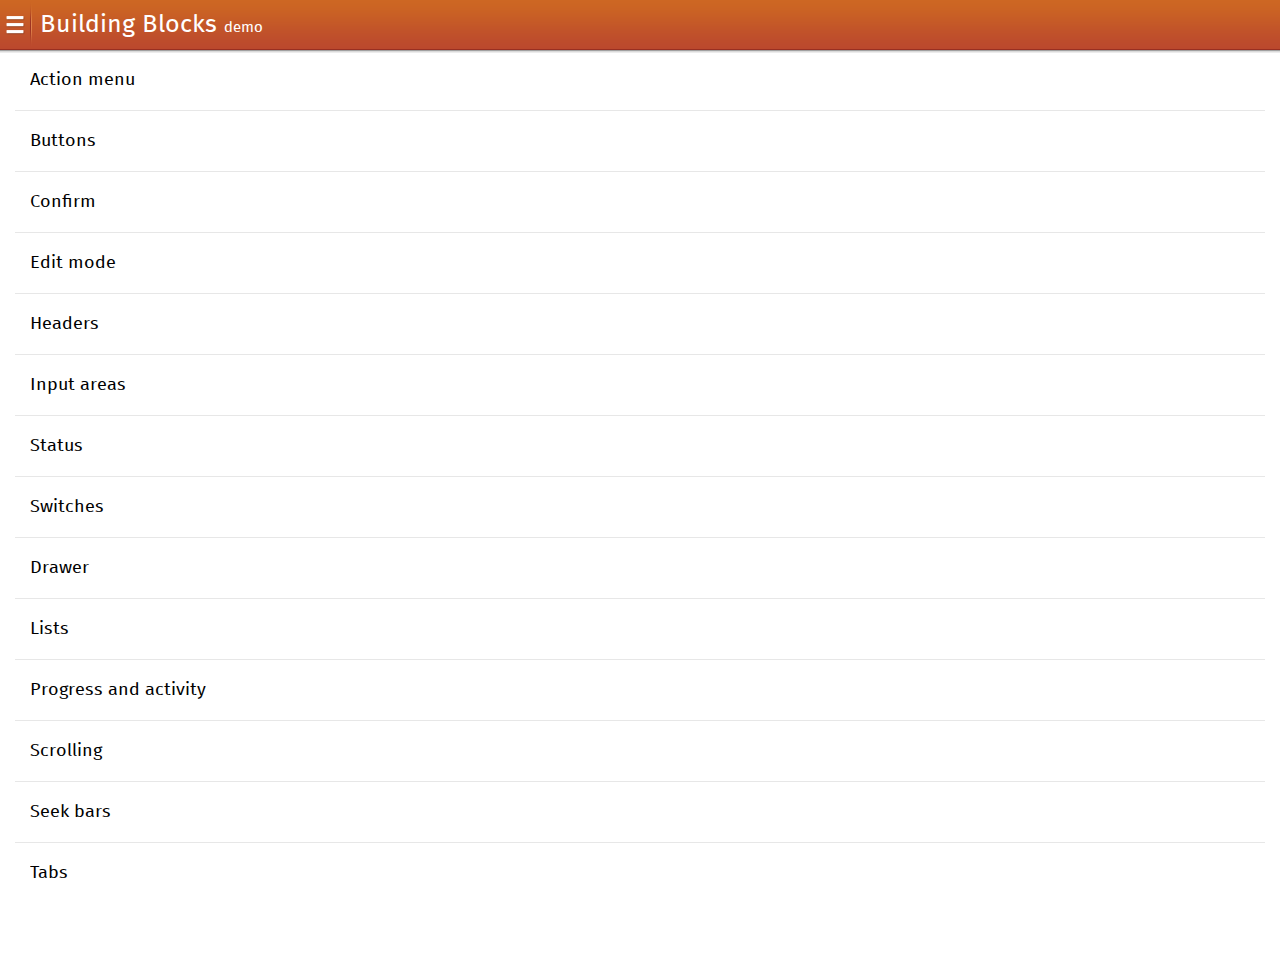
==== index.html @ 99848632 "Add FxOS app template" ====
<!DOCTYPE html>
<html>
<head>
  <meta charset="utf-8">
  <title>Building Blocks app</title>
  <script>
    // Trun it to false to always install 'normal' package
    var supportHIDPI = false;
    var isFFOS = ("mozApps" in navigator && navigator.userAgent.search("Mobile") != -1);

    if ( isFFOS ) {
      var manifestUrl = 'http://buildingfirefoxos.github.io/Building-Blocks/package/package.manifest';
      var req = navigator.mozApps.installPackage(manifestUrl);
      req.onsuccess = function() {
        console.log(this.result.origin);
      };
      req.onerror = function() {
        console.log(this.error.name);
      };

    } else {
      window.location.href = "app.html"
    }

  </script>
</head>
<body>
</body>
</html>
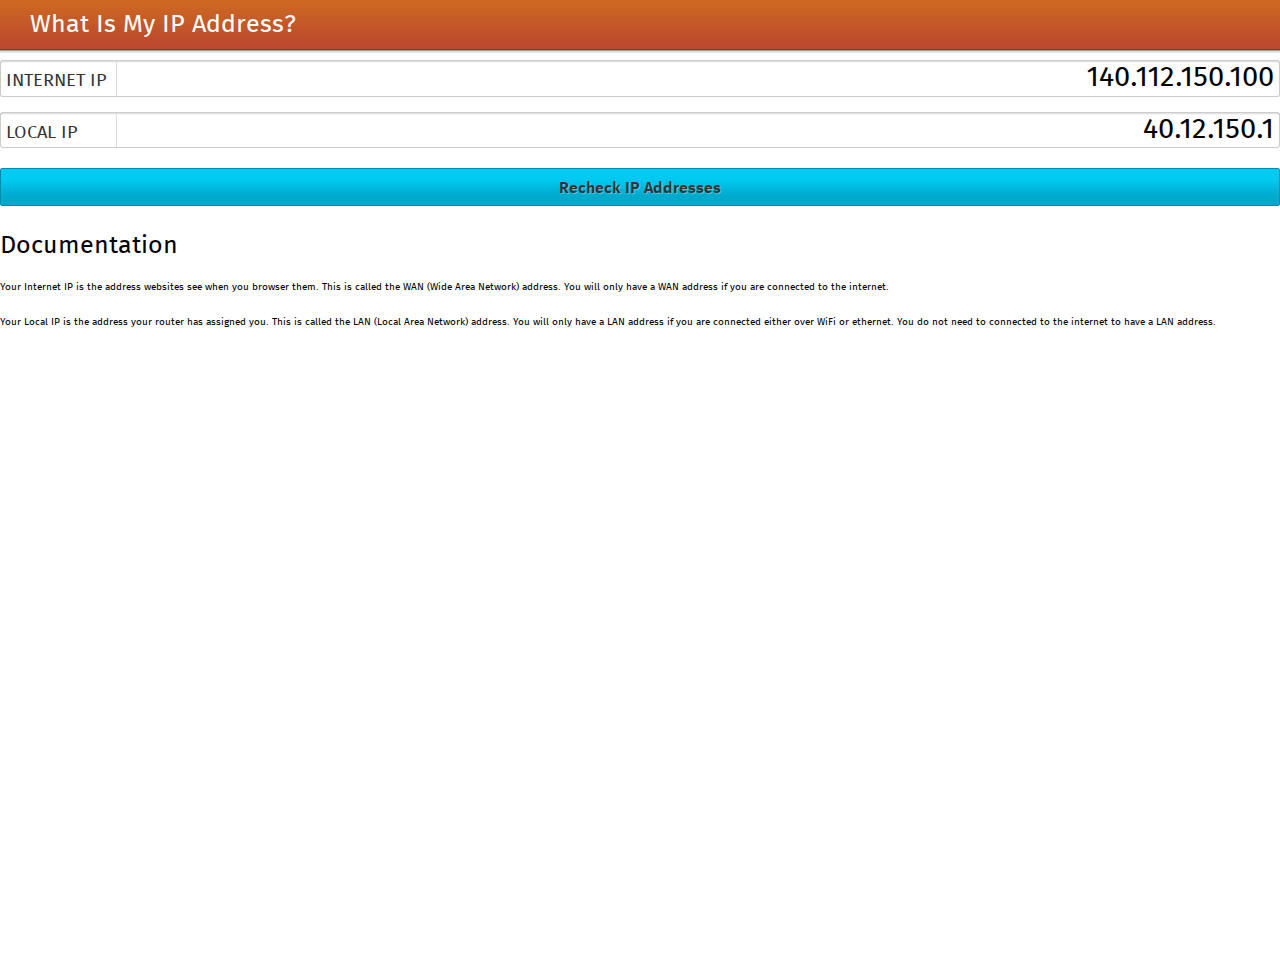
==== commit e791749b: "Add static mockup index" ====
--- a/index.html
+++ b/index.html
@@ -1,29 +1,27 @@
 <!DOCTYPE html>
 <html>
-<head>
-  <meta charset="utf-8">
-  <title>Building Blocks app</title>
-  <script>
-    // Trun it to false to always install 'normal' package
-    var supportHIDPI = false;
-    var isFFOS = ("mozApps" in navigator && navigator.userAgent.search("Mobile") != -1);
+	<head>
+		<meta charset="utf-8">
+		<title>Building Blocks app</title>
+		<script>
+			// Trun it to false to always install 'normal' package
+			var supportHIDPI = false;
+			var isFFOS = ("mozApps" in navigator && navigator.userAgent.search("Mobile") != -1);
 
-    if ( isFFOS ) {
-      var manifestUrl = 'http://buildingfirefoxos.github.io/Building-Blocks/package/package.manifest';
-      var req = navigator.mozApps.installPackage(manifestUrl);
-      req.onsuccess = function() {
-        console.log(this.result.origin);
-      };
-      req.onerror = function() {
-        console.log(this.error.name);
-      };
+			if ( isFFOS ) {
+				var manifestUrl = 'http://buildingfirefoxos.github.io/Building-Blocks/package/package.manifest';
+				var req = navigator.mozApps.installPackage(manifestUrl);
+				req.onsuccess = function() {
+					console.log(this.result.origin);
+				};
+				req.onerror = function() {
+					console.log(this.error.name);
+				};
 
-    } else {
-      window.location.href = "app.html"
-    }
-
-  </script>
-</head>
-<body>
-</body>
+			} else {
+				window.location.href = "app.html"
+			}
+		</script>
+	</head>
+	<body></body>
 </html>
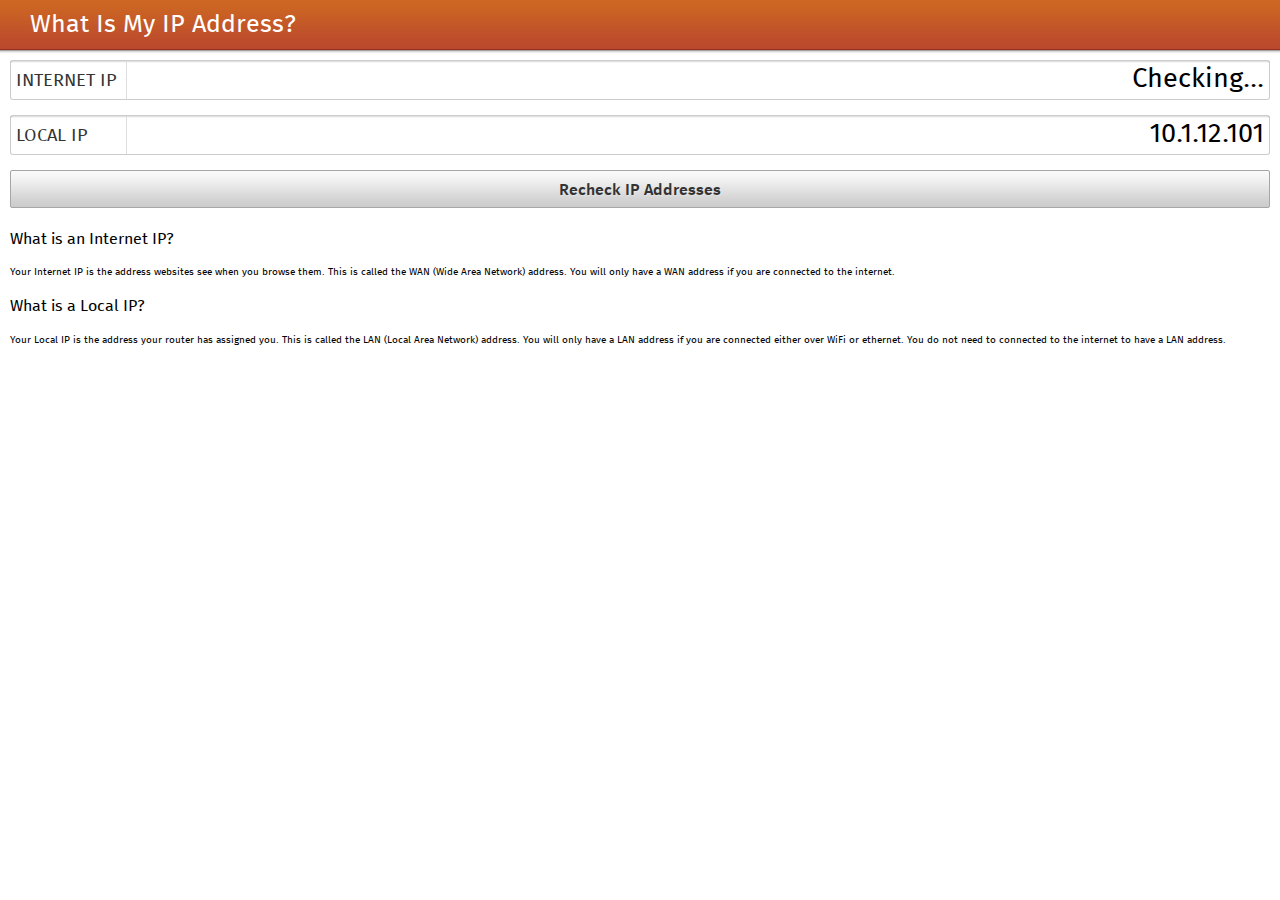
==== commit 6f5a58f0: "Remove unused FxOS styling" ====
--- a/index.html
+++ b/index.html
@@ -4,7 +4,7 @@
 		<meta charset="utf-8">
 		<title>Building Blocks app</title>
 		<script>
-			// Trun it to false to always install 'normal' package
+			// Turn it to false to always install 'normal' package
 			var supportHIDPI = false;
 			var isFFOS = ("mozApps" in navigator && navigator.userAgent.search("Mobile") != -1);
 
